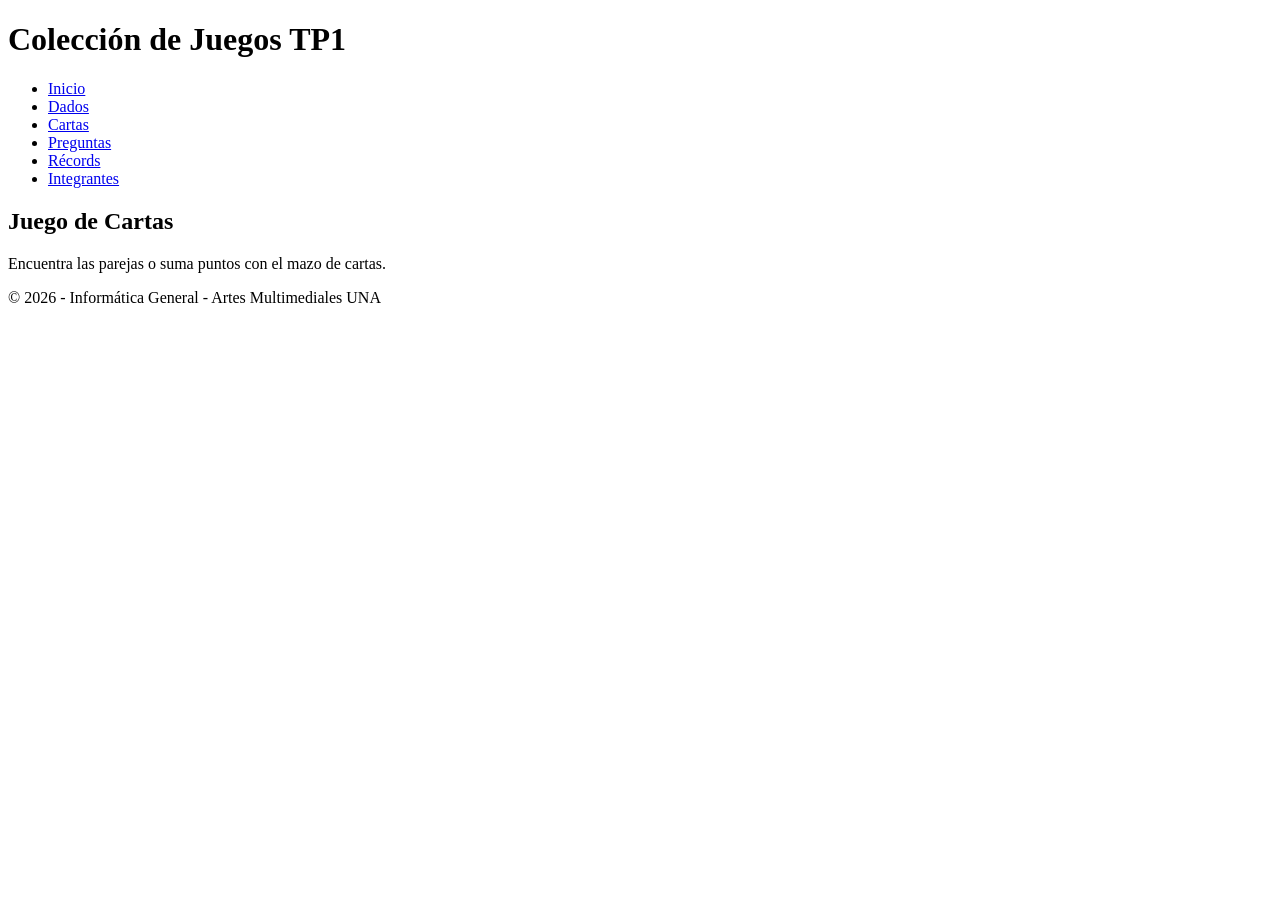
==== cartas.html @ 3d4b8e48 "cartas" ====
<!DOCTYPE html>
<html lang="es">
<head>
    <meta charset="UTF-8">
    <meta name="viewport" content="width=device-width, initial-scale=1.0">
    <title>TP1 - Juego de Cartas</title>
    <link rel="stylesheet" href="css/style.css">
</head>
<body>

    <header>
        <h1>Colección de Juegos TP1</h1>
    </header>

    <nav>
        <ul>
            <li><a href="index.html">Inicio</a></li>
            <li><a href="dados.html">Dados</a></li>
            <li><a href="cartas.html">Cartas</a></li>
            <li><a href="preguntas.html">Preguntas</a></li>
            <li><a href="records.html">Récords</a></li>
            <li><a href="nosotros.html">Integrantes</a></li>
        </ul>
    </nav>

    <main>
        <h2>Juego de Cartas</h2>
        <p>Encuentra las parejas o suma puntos con el mazo de cartas.</p>
    </main>

    <footer>
        <p>&copy; 2026 - Informática General - Artes Multimediales UNA</p>
    </footer>

</body>
</html>
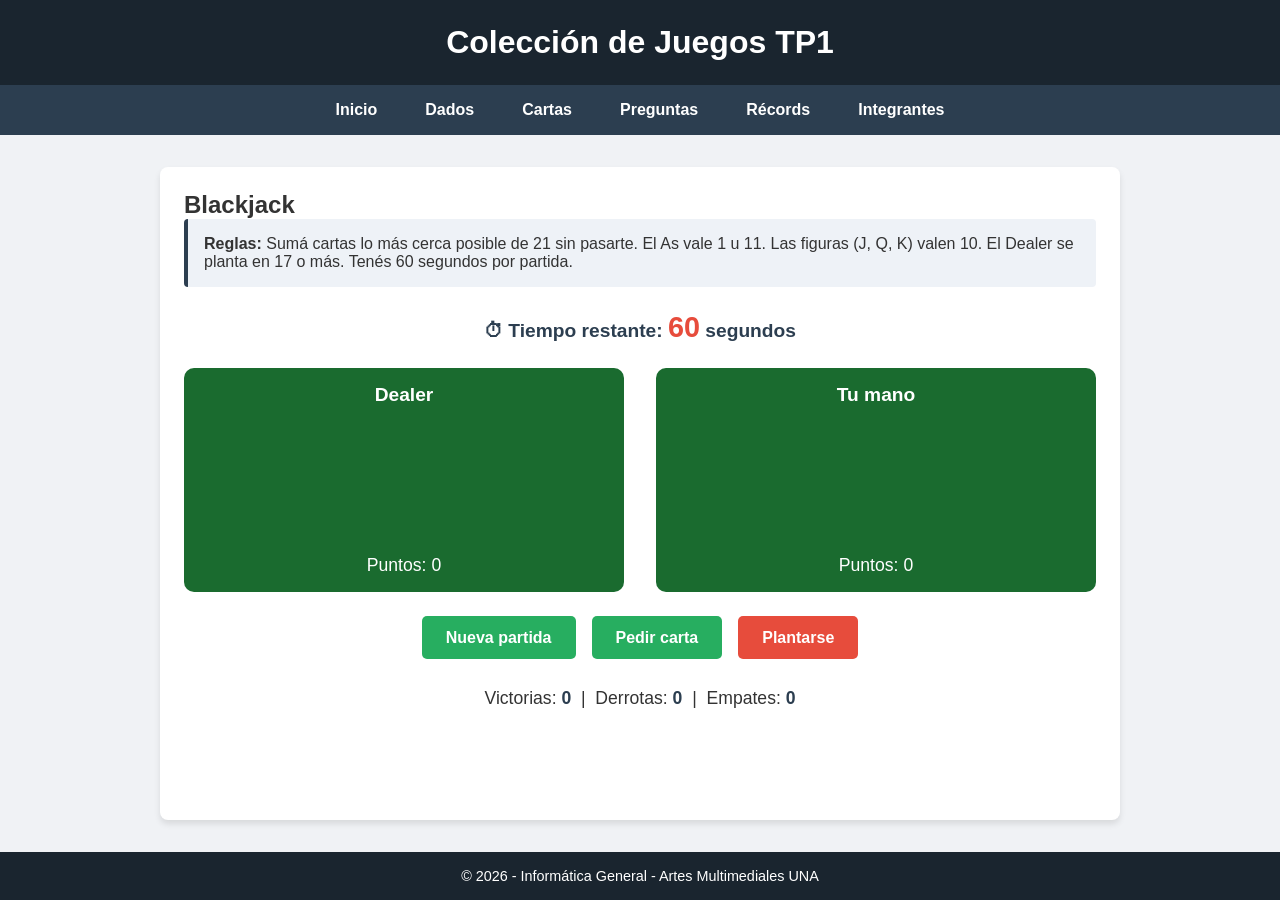
==== commit dbb0511f: "Blackjack completo con timer y records" ====
--- a/cartas.html
+++ b/cartas.html
@@ -3,7 +3,7 @@
 <head>
     <meta charset="UTF-8">
     <meta name="viewport" content="width=device-width, initial-scale=1.0">
-    <title>TP1 - Juego de Cartas</title>
+    <title>TP1 - Blackjack</title>
     <link rel="stylesheet" href="css/style.css">
 </head>
 <body>
@@ -24,13 +24,55 @@
     </nav>
 
     <main>
-        <h2>Juego de Cartas</h2>
-        <p>Encuentra las parejas o suma puntos con el mazo de cartas.</p>
+        <h2>Blackjack</h2>
+
+        <div class="reglas">
+            <strong>Reglas:</strong> Sumá cartas lo más cerca posible de 21 sin pasarte.
+            El As vale 1 u 11. Las figuras (J, Q, K) valen 10.
+            El Dealer se planta en 17 o más. Tenés 60 segundos por partida.
+        </div>
+
+        <div id="timer-contenedor">
+            <span>⏱ Tiempo restante: </span>
+            <span id="timer">60</span>
+            <span> segundos</span>
+        </div>
+
+        <div class="blackjack-mesa">
+
+            <section class="blackjack-zona">
+                <h3>Dealer</h3>
+                <div id="mano-dealer" class="mano-cartas"></div>
+                <p>Puntos: <span id="puntos-dealer">0</span></p>
+            </section>
+
+            <section class="blackjack-zona">
+                <h3>Tu mano</h3>
+                <div id="mano-jugador" class="mano-cartas"></div>
+                <p>Puntos: <span id="puntos-jugador">0</span></p>
+            </section>
+
+        </div>
+
+        <div id="mensaje-partida" class="mensaje"></div>
+
+        <div class="acciones">
+            <button class="btn-principal" id="btn-nueva" onclick="nuevaPartida()">Nueva partida</button>
+            <button class="btn-principal" id="btn-pedir" onclick="pedirCarta()" disabled>Pedir carta</button>
+            <button class="btn-secundario" id="btn-plantarse" onclick="plantarse()" disabled>Plantarse</button>
+        </div>
+
+        <div class="panel-resultados">
+            <p>Victorias: <span id="victorias">0</span> &nbsp;|&nbsp; Derrotas: <span id="derrotas">0</span> &nbsp;|&nbsp; Empates: <span id="empates">0</span></p>
+        </div>
+
     </main>
 
     <footer>
         <p>&copy; 2026 - Informática General - Artes Multimediales UNA</p>
     </footer>
 
+    <script src="js/cartas.js"></script>
+
 </body>
-</html>+</html>
--- a/css/style.css
+++ b/css/style.css
@@ -0,0 +1,240 @@
+* {
+    box-sizing: border-box;
+    margin: 0;
+    padding: 0;
+}
+
+body {
+    font-family: Arial, sans-serif;
+    display: flex;
+    flex-direction: column;
+    min-height: 100vh;
+    background-color: #f0f2f5;
+    color: #333;
+}
+
+header {
+    background-color: #1a252f;
+    color: #ffffff;
+    text-align: center;
+    padding: 1.5rem;
+}
+
+nav {
+    background-color: #2c3e50;
+}
+
+nav ul {
+    display: flex;
+    justify-content: center;
+    list-style: none;
+    flex-wrap: wrap;
+}
+
+nav a {
+    display: block;
+    color: #ffffff;
+    text-decoration: none;
+    padding: 1rem 1.5rem;
+    font-weight: bold;
+    transition: background-color 0.3s;
+}
+
+nav a:hover {
+    background-color: #34495e;
+}
+
+main {
+    flex: 1;
+    width: 100%;
+    max-width: 960px;
+    margin: 2rem auto;
+    padding: 1.5rem;
+    background-color: #ffffff;
+    border-radius: 8px;
+    box-shadow: 0 4px 6px rgba(0,0,0,0.1);
+}
+
+footer {
+    background-color: #1a252f;
+    color: #ffffff;
+    text-align: center;
+    padding: 1rem;
+    font-size: 0.9rem;
+}
+
+.reglas {
+    background-color: #eef2f7;
+    padding: 1rem;
+    border-left: 4px solid #2c3e50;
+    margin-bottom: 1.5rem;
+    border-radius: 4px;
+}
+
+.contenedor-dados {
+    display: flex;
+    justify-content: center;
+    gap: 2rem;
+    margin: 2rem 0;
+}
+
+.contenedor-dados img {
+    width: 100px;
+    height: 100px;
+    object-fit: contain;
+    transition: transform 0.2s ease;
+}
+
+.acciones {
+    display: flex;
+    justify-content: center;
+    gap: 1rem;
+    margin-bottom: 1.5rem;
+}
+
+button {
+    padding: 0.8rem 1.5rem;
+    font-size: 1rem;
+    font-weight: bold;
+    border: none;
+    border-radius: 5px;
+    cursor: pointer;
+    transition: background-color 0.2s;
+}
+
+.btn-principal {
+    background-color: #27ae60;
+    color: white;
+}
+
+.btn-principal:hover {
+    background-color: #219150;
+}
+
+.btn-secundario {
+    background-color: #e74c3c;
+    color: white;
+}
+
+.btn-secundario:hover {
+    background-color: #c0392b;
+}
+
+.panel-resultados {
+    text-align: center;
+    font-size: 1.1rem;
+    line-height: 1.8;
+}
+
+.panel-resultados span {
+    font-weight: bold;
+    color: #2c3e50;
+}
+
+.mensaje {
+    margin-top: 1rem;
+    font-weight: bold;
+    font-size: 1.2rem;
+    color: #27ae60;
+}
+/* 
+   ESTILOS BLACKJACK Y RECORDS
+ */
+
+#timer-contenedor {
+    text-align: center;
+    font-size: 1.2rem;
+    font-weight: bold;
+    margin-bottom: 1.5rem;
+    color: #2c3e50;
+}
+
+#timer {
+    font-size: 1.8rem;
+    color: #e74c3c;
+}
+
+.blackjack-mesa {
+    display: flex;
+    flex-direction: row;
+    justify-content: space-around;
+    gap: 2rem;
+    margin: 1.5rem 0;
+    flex-wrap: wrap;
+}
+
+.blackjack-zona {
+    flex: 1;
+    min-width: 200px;
+    text-align: center;
+    background-color: #1a6b2f;
+    border-radius: 10px;
+    padding: 1rem;
+    color: #ffffff;
+}
+
+.blackjack-zona h3 {
+    margin-bottom: 1rem;
+    font-size: 1.2rem;
+}
+
+.blackjack-zona p {
+    margin-top: 0.8rem;
+    font-size: 1.1rem;
+}
+
+.mano-cartas {
+    display: flex;
+    flex-direction: row;
+    flex-wrap: wrap;
+    justify-content: center;
+    gap: 0.5rem;
+    min-height: 120px;
+}
+
+.carta-imagen {
+    width: 70px;
+    height: auto;
+    border-radius: 5px;
+    box-shadow: 2px 2px 5px rgba(0,0,0,0.4);
+}
+
+.seccion-record {
+    margin-bottom: 2rem;
+    padding-bottom: 1.5rem;
+    border-bottom: 1px solid #dde;
+}
+
+.seccion-record h3 {
+    font-size: 1.2rem;
+    margin-bottom: 1rem;
+    color: #2c3e50;
+}
+
+.tabla-records {
+    width: 100%;
+    border-collapse: collapse;
+    margin-bottom: 1rem;
+}
+
+.tabla-records th {
+    background-color: #2c3e50;
+    color: #ffffff;
+    padding: 0.6rem 1rem;
+    text-align: left;
+}
+
+.tabla-records td {
+    padding: 0.6rem 1rem;
+    border-bottom: 1px solid #eee;
+}
+
+.tabla-records tr:nth-child(even) {
+    background-color: #f5f5f5;
+}
+
+.sin-records {
+    color: #888;
+    font-style: italic;
+    margin-bottom: 1rem;
+}
